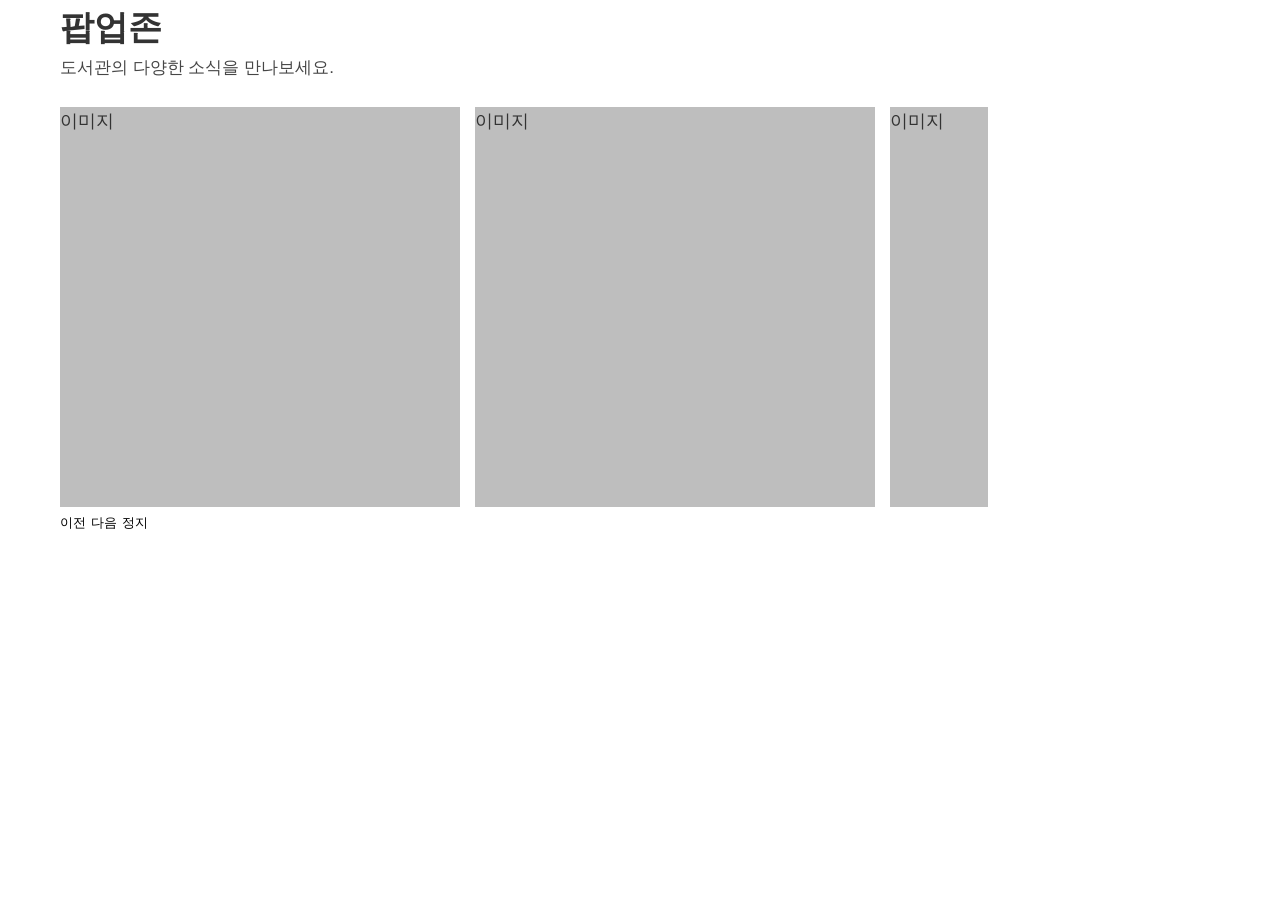
==== index.html @ 1db5019d "슬라이더 배너 적용중" ====
<!DOCTYPE html>
<html lang="ko">
<head>
    <meta charset="UTF-8">
    <meta name="viewport" content="width=device-width, initial-scale=1.0">
    <title>도서관아카이브 배너</title>
    <link rel="stylesheet" href="https://cdn.jsdelivr.net/gh/fonts-archive/Pretendard/Pretendard.css">
    <link rel="stylesheet" href="styles/common.css">
    <link rel="stylesheet" href="styles/index.css">
    <script src="scripts/sub/ai-pick.js" defer></script><!--스크립트 임시 배치-->
</head>
<body>
<div class="container inner">
        <section id="main">
            <div class="slide-banner news">
                <p class="m-tit">팝업존</p>
                <p class="sub-tit">도서관의 다양한 소식을 만나보세요.</p>

                <div class="banner-area">
                    <div class="img-area">
                        <div class="img-box">
                            이미지
                            <img src="" alt="">
                        </div>
                        <div class="img-box">
                            이미지
                            <img src="" alt="">
                        </div>
                        <div class="img-box">
                            이미지
                            <img src="" alt="">
                        </div>
                        <div class="img-box">
                            이미지
                            <img src="" alt="">
                        </div>
                        <div class="img-box">
                            이미지
                            <img src="" alt="">
                        </div>
                    </div>
                    <div clss="btn-area">
                        <button class="prev-btn">이전</button>
                        <button class="next-btn">다음</button>
                        <button class="stop-btn">정지</button>
                    </div>
                </div>





            </div>




        </section>
    </body>
</html>
---- styles/common.css ----
/* ================================
    [전체 반응형 가이드]
    1. 모바일 대응 최소값 (320px) = .wrapper의 min-width 제한
    2. 데스크탑 콘텐츠 폭 최대값 (1200px) = .inner의 max-width 제한  
================================ */

/* Reset style */ /* 기본값 초기화 - 여기서만 태그 선택자 허용 */
* { box-sizing: border-box; }
body, h1, h2, h3, h4, p, ul, ol, li, dl, dt, dd, button, a { margin: 0; padding: 0; }
h1, h2, h3, h4 { font-size: inherit; }
ul, ol { list-style: none; }
a { text-decoration: none; color: inherit; }
button { border: 0; background: transparent; cursor: pointer; }
img { vertical-align: top; max-width: 100%; }
input, button, select, textarea, fieldset {
    margin: 0;
    padding: 0;
    border: 0 none;
    background: none;
    font-family: inherit; /* 필수: 부모 폰트 상속 */
    appearance: none;  /* 필수: 기기별 기본 스타일 제거 */
}

input:focus, button:focus {
    outline: none;
}


/* reset */
table { 
    border-collapse: collapse;
    border-spacing: 0;
    border: 0 none;
    width: 100%;
}

th, td {
    border: 0 none;
    text-align: left;
    vertical-align: top;
    font-weight: normal;
}


/* 2. Base (기본 레이아웃 및 폰트) */
body { 
    font-size: 16px; color: #333; line-height: 1.6; 
    font-family: 'Pretendard', -apple-system, BlinkMacSystemFont, 'Apple SD Gothic Neo', 'Noto Sans KR', 'Malgun Gothic', 'Segoe UI', Roboto, 'Helvetica Neue', Arial, sans-serif; 
    word-break: keep-all;  /* 한글 단어 끊김 방지 */
    word-wrap: break-word;  /* 단어가 넘으면 줄바꿈 */
}
h1 { line-height: 1.2; }
h2, h3 { line-height: 1.4; }
a { color:#333; line-height: 1.4; font-size: 14px; font-weight: 500; }
a:hover { text-decoration: underline; }

input {
    width: 100%;
    padding: 10px 15px;
    border: 1px solid #ccc;
    border-radius: 4px;
    font-size: 16px;
    color: #333;
}


/* 3. 레이아웃 클래스 (공통 사용) */
.wrapper { width: 100%; min-width: 320px; }
.container {
    width: 100%;
    display: flex;
    gap: 30px;
    box-sizing: border-box;
}
.inner { width: 100%; max-width: 1200px; margin: 0 auto; padding: 0 20px; }


/* 4. 공통 UI 컴포넌트 */
.img-box { overflow: hidden; }
.img-box img { width: 100%; display: block; }


/* 5. 접근성 클래스 */
.blind { position: absolute; width: 1px; height: 1px; overflow: hidden; clip: rect(0, 0, 0, 0); }


/* ★★★★★ 팀별로 정해진 공통 클래스 규칙 나열 */
.tit-main { color: #111; font-size: 26px; font-weight: 500; line-height: 1.2; } /* 본문의 대제목 - size */
.tit-sec { color: #111; font-size: 20px; font-weight: 500; line-height: 1.4; } /* 본문의 중제목 - size */ 
.tit-sub { color: #111; font-size: 20px; font-weight: 500; line-height: 1.4; } /* 본문의 소제목 - size */


/* 메인 상단  */
#main .main-top {
    padding: 30px 0;
    border-bottom: 1px solid #e2e2e2;
}
#main .main-top .navi span {  /* 네비 */
    font-size: 14px;
    color: #464646;
    padding-left: 20px;
    position: relative;
}
.main-top .navi span:first-child::before {
    content: "";
}
.main-top .navi span::before {
    content: ">";
    position: absolute; left: 4px; top: -4px;
}

#main .contents {
    padding-top: 30px;
}


/* 사이드 */
#aside {
    width: 20%;
}
#aside h1 {
    font-size: 32px;
    font-weight: 500;
    text-align: center;
    color: #fff;
    background-color: #1b6eab;  /* 임시 배경색 */
    width: 100%;
    height: 120px;
    margin-bottom: 20px;
    box-sizing: border-box;
}

#aside dl {
    border: 1px solid #e2e2e2;
    border-bottom: 0 none;
    font-weight: 500;
}
#aside dl:last-child {
    border-bottom: 1px solid #e2e2e2;
}
#aside dl.active {
    border: 2px solid #03416E;
    box-shadow: 0 8px 8px rgba(0, 0, 0, 0.15);
}

#aside dl dt {
    width: 100%;
    padding: 20px;
}
#aside dl.active dt {
    background-color: #03416E;
    color: #fff;
    font-weight: 600;
    z-index: 1;
}
#aside dl dd {
    display: none;
    margin: 10px 20px;
}
#aside dl.active dd {
    display: block;
    color: #03416E;
    font-weight: 500;
}

/* 메인내용부분 */
#main {
    width: 80%;
}


/* 공통 border 스타일 */
.base-form, .dropdown, .icon-btn li {
    border: 1px solid #e2e2e2;
}

.base-form { 
    /* border: 1px solid #e2e2e2; */
}

.dropdown { /* 펼쳤다 접었다 */
    /* border: 1px solid #e2e2e2; */
}

.tab-btn li { 
    font-size: 20px;
    background-color: #fff;
    border: 1px solid #e2e2e2;
}
.tab-btn li.active {
    color: #fff;
    background-color: #0d4f80;
    border: 0 none;
}

.icon-btn { /* 주제별,인기도서 아이콘 */
    /* border: 1px solid #e2e2e2; */
    border-radius: 3px;
}

.icon-btn.active{
    border: 1px solid #222222;
}

.detail-box { /* 전 빗금이었던 박스 */
    border-top: 1px solid #222222;
    background-color: #f6f6f6;
}

.post-cont { /* 테이블 */
    border-top: 2px solid #555;
}
.post-cont td {
    border-bottom: 1px solid #e2e2e2;
}
.post-cont tr:first-child td {
    border-top: 1px solid #ababab;
}
.post-cont tr:last-child td {
    border-bottom: 1px solid #ababab;
}

.img-cont li { /* 이미지만 있는 페이지 (큐레이션) */
    border-bottom: 1px solid #e2e2e2;
}

.chart { /* 표 */
    border-top: 2px solid #555;
}
.chart th {
    background-color: #f7f7f7;
}
.chart td {
    border-bottom: 1px solid #e2e2e2;
}
.chart tr:last-child td {
    border-bottom: 1px solid #ababab;
}

.step-box { /* 절차 */

}

.paging a {
    display: inline-block;
    width: 24px;
    height: 24px;
    font-size: 14px;
}
.paging a.active {
    background-color: #333;
}
.paging-btn {
    background-color: #eee;
}

.wrapper { 
    width: 100%;
    min-width: 320px;
}


/* 도서관분류 */
.lb-cate {
    padding: 4px 20px;
    border-radius: 3px;
    color: #fff;
    font-weight: 500;
}
.sj { /* 수지 */
    background-color: #1b6eab;
}
.jj { /* 죽전 */
    background-color: #a88200;
}
.bj { /* 보정 */
    background-color: #8a9a5b;
}
.dc { /* 동천 */
    background-color: #14c0ba;
}
.sb { /* 성복 */
    background-color: #119814;
}
.gh { /* 기흥 */
    background-color: #595bd1;
}
.cd { /* 창덕 */
    background-color: #3784f0;
}
.gt { /* 공통 */
    background-color: #303030;
}



@media screen and (max-width: 767px){
    .blind-m { position: absolute; width: 1px; height: 1px; overflow: hidden; clip: rect(0, 0, 0, 0); }
}


@media screen and (max-width: 1024px) {  /* 모바일, 테블릿에서 사이드 안보이게 */
    #aside.blind-m { position: absolute; width: 1px; height: 1px; overflow: hidden; clip: rect(0, 0, 0, 0); }
    #main { width: 100%;}
}


@media screen and (min-width: 1024px){ /* 데스크탑 min-width가 다를 수 있음 */
    body { 
        font-size: 18px;
    }
}
---- styles/index.css ----
.m-tit { font-size: 28px; font-weight: 600; }
.sub-tit { 
    margin-bottom: 25px; 
    color: #464646;  
}
.banner-area { overflow: hidden; }
.img-area {
    display: flex;
    width: 100%;
    overflow: hidden;
}
.img-box {
    
    width: 280px;
    height: 280px;
    margin-right: 15px;
    background-color: #bebebe;
    flex-shrink: 0;
    overflow: hidden;
}








@media screen and (max-width: 767px){

    
    body {  line-height: 1.4;}


}




@media screen and (min-width: 768px){
.m-tit {
    font-size: 34px;
    font-weight: 600;
}    
.sub-tit {
    font-size: 17px;
}
.img-box {
    
    width: 350px;
    height: 350px;
    margin-right: 15px;
    background-color: #bebebe;
    flex-shrink: 0;
    overflow: hidden;
}

}




@media screen and (min-width: 1023px){

.m-tit {
    font-size: 34px;
    font-weight: 600;
}   
.img-box {
    
    width: 400px;
    height: 400px;
    margin-right: 15px;
    background-color: #bebebe;
    flex-shrink: 0;
    overflow: hidden;
}


}
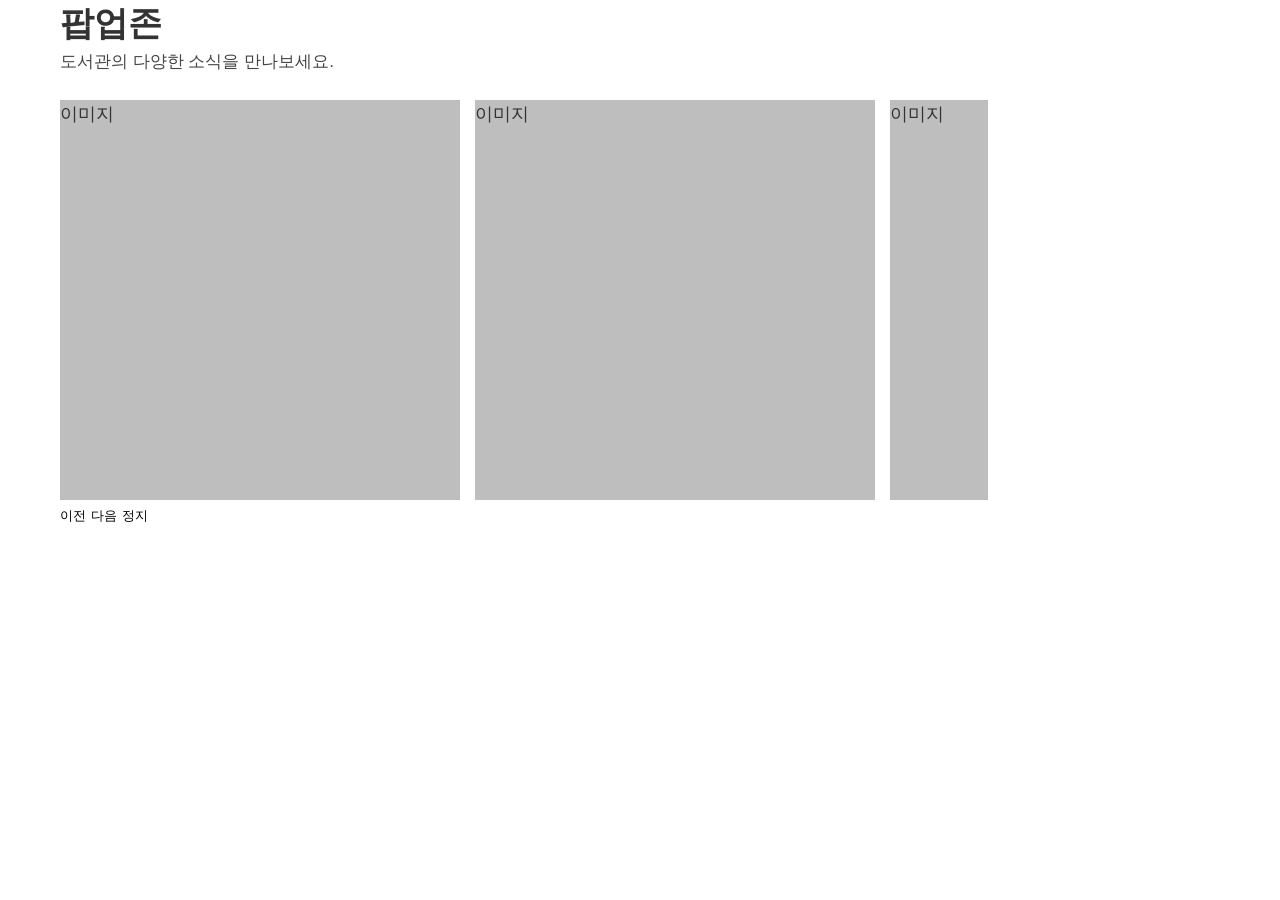
==== commit cc5859b8: "슬라이더 배너 적용중" ====
--- a/index.html
+++ b/index.html
@@ -13,7 +13,7 @@
 <div class="container inner">
         <section id="main">
             <div class="slide-banner news">
-                <p class="m-tit">팝업존</p>
+                <h2 class="m-tit">팝업존</h2>
                 <p class="sub-tit">도서관의 다양한 소식을 만나보세요.</p>
 
                 <div class="banner-area">
@@ -47,9 +47,6 @@
                 </div>
 
 
-
-
-
             </div>
 
 
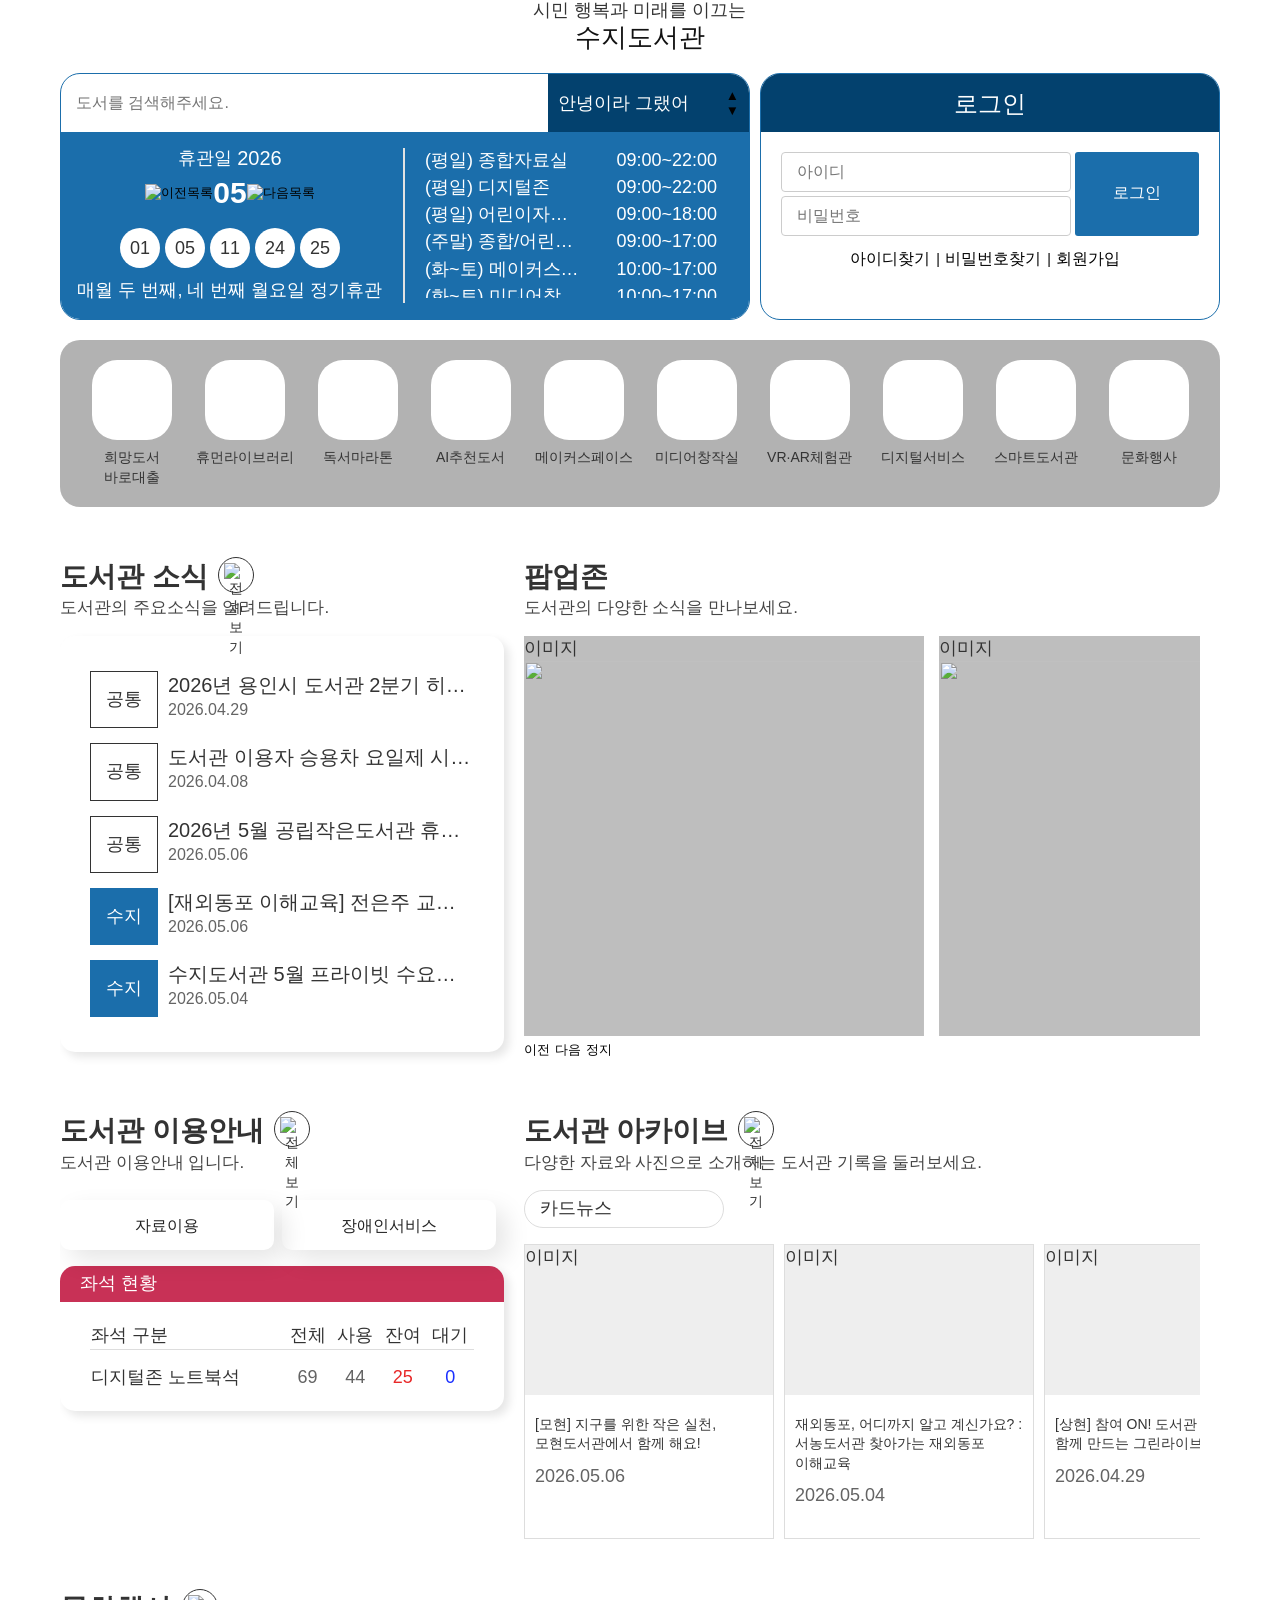
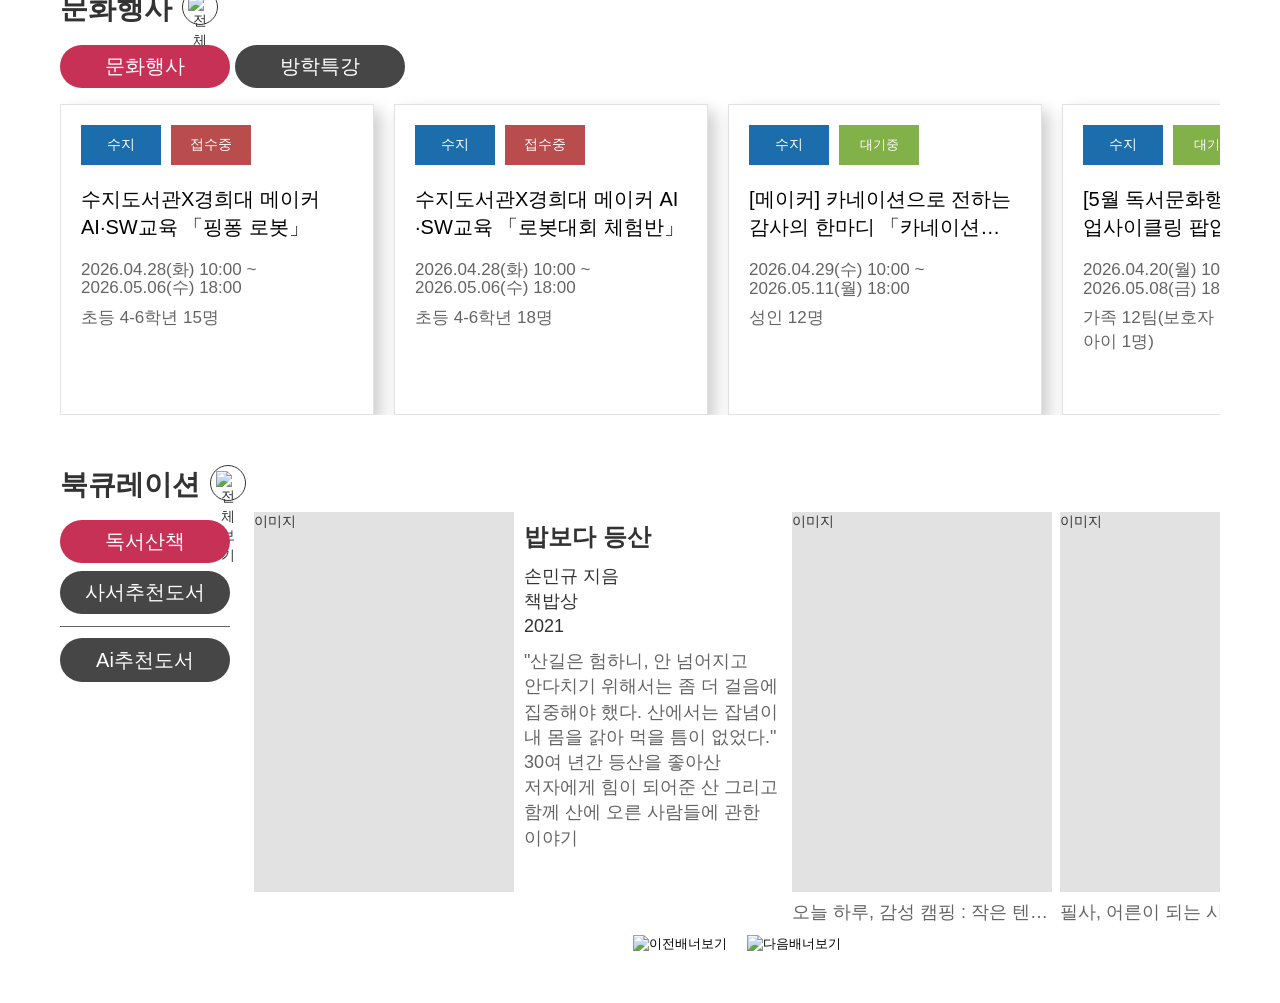
==== commit c2018f4b: "footer 완료" ====
--- a/index.html
+++ b/index.html
@@ -3,7 +3,7 @@
 <head>
     <meta charset="UTF-8">
     <meta name="viewport" content="width=device-width, initial-scale=1.0">
-    <title>도서관아카이브 배너</title>
+    <title>메인 | 수지도서관</title>
     <link rel="stylesheet" href="https://cdn.jsdelivr.net/gh/fonts-archive/Pretendard/Pretendard.css">
     <link rel="stylesheet" href="styles/common.css">
     <link rel="stylesheet" href="styles/index.css">
@@ -12,46 +12,610 @@
 <body>
 <div class="container inner">
         <section id="main">
-            <div class="slide-banner news">
-                <h2 class="m-tit">팝업존</h2>
-                <p class="sub-tit">도서관의 다양한 소식을 만나보세요.</p>
-
-                <div class="banner-area">
-                    <div class="img-area">
-                        <div class="img-box">
-                            이미지
-                            <img src="" alt="">
+            <div class="sec-area main-cont">  <!-- 메인 섹션 -->
+                <div class="introduce">
+                    <p>시민 행복과 미래를 이끄는</p>
+                    <h1 class="tit-main">수지도서관</h1>
+                </div>
+                <div class="top-box">
+                    <div class="first">
+                        <form>
+                            <legend class="blind">검색</legend>
+                            <label>
+                                <input type="text" placeholder="도서를 검색해주세요.">
+                            </label>
+                            <div class="trending blind-m">
+                                <ul class="slide">
+                                    <li>삼국지</li>
+                                    <li>모순</li>
+                                    <li class="show">안녕이라 그랬어</li>
+                                    <li>혼모노</li>
+                                    <li>한강</li>
+                                </ul>
+                                <div class="updown">
+                                    <button>▲</button>
+                                    <button>▼</button>
+                                </div>
+                            </div>
+                        </form>
+                        <div class="rest-area">
+                            <div class="rest-info">
+                                <p class="test">
+                                    <span>휴관일</span>
+                                    <span class="year">2026</span>
+                                </p>
+                                <p class="btns">
+                                    <button class="prev"><img src="../images/icon/prev-w.png" alt="이전목록"></button>
+                                    <span>05</span>
+                                    <button class="nest"><img src="../images/icon/next-w.png" alt="다음목록"></button>
+                                </p>
+                                <div class="rest-day">
+                                    <span>01</span>
+                                    <span>05</span>
+                                    <span>11</span>
+                                    <span>24</span>
+                                    <span>25</span>
+                                </div>
+                                <p>매월 두 번째, 네 번째 월요일 정기휴관</p>
+                            </div>
+                            <div class="open-time">
+                                <p>
+                                    <span class="left">(평일) 종합자료실</span>
+                                    <span class="rigth">09:00~22:00</span>
+                                </p>
+                                <p>
+                                    <span class="left">(평일) 디지털존</span>
+                                    <span class="rigth">09:00~22:00</span>
+                                </p>
+                                <p>
+                                    <span class="left">(평일) 어린이자료실</span>
+                                    <span class="rigth">09:00~18:00</span>
+                                </p>
+                                <p>
+                                    <span class="left">(주말) 종합/어린이/디지털존</span>
+                                    <span class="rigth">09:00~17:00</span>
+                                </p>
+                                <p>
+                                    <span class="left">(화~토) 메이커스페이스</span>
+                                    <span class="rigth">10:00~17:00</span>
+                                </p>
+                                <p>
+                                    <span class="left">(화~토) 미디어창작실</span>
+                                    <span class="rigth">10:00~17:00</span>
+                                </p>
+                                <p>
+                                    <span class="left">(화~토) VR·AR 체험관</span>
+                                    <span class="rigth">10:00~17:00</span>
+                                </p>
+                            </div>
                         </div>
-                        <div class="img-box">
-                            이미지
-                            <img src="" alt="">
+                    </div>  <!-- /.first End -->
+                    <div class="login">
+                        <form>
+                            <legend>로그인</legend>
+                            <div class="in-box">
+                                <div>
+                                    <label>
+                                        <input type="text" placeholder="아이디">
+                                    </label>
+                                    <label>
+                                        <input type="password" placeholder="비밀번호">
+                                    </label>
+                                </div>
+                                <button>로그인</button>
+                            </div>
+                            <p>
+                                <button>아이디찾기</button>
+                                <button>비밀번호찾기</button>
+                                <button>회원가입</button>
+                            </p>
+                        </form>
+                    </div>  <!-- /.login End -->
+                </div>
+                <div class="quick-btns">
+                    <h2 class="blind">자주찾는 페이지</h2>
+                    <a href="#">
+                        <button></button>
+                        <span>희망도서 바로대출</span>
+                    </a>
+                    <a href="#">
+                        <button></button>
+                        <span>휴먼라이브러리</span>
+                    </a>
+                    <a href="#">
+                        <button></button>
+                        <span>독서마라톤</span>
+                    </a>
+                    <a href="#">
+                        <button></button>
+                        <span>AI추천도서</span>
+                    </a>
+                    <a href="#">
+                        <button></button>
+                        <span>메이커스페이스</span>
+                    </a>
+                    <a href="#">
+                        <button></button>
+                        <span>미디어창작실</span>
+                    </a>
+                    <a href="#">
+                        <button></button>
+                        <span>VR·AR체험관</span>
+                    </a>
+                    <a href="#">
+                        <button></button>
+                        <span>디지털서비스</span>
+                    </a>
+                    <a href="#">
+                        <button></button>
+                        <span>스마트도서관</span>
+                    </a>
+                    <a href="#">
+                        <button></button>
+                        <span>문화행사</span>
+                    </a>
+                </div>  <!-- /.quick-btns End -->
+            </div>  <!-- /.main-cont End -->
+            <!--pc너비 일때 한묶음-->
+            <div class="banner-wrap">
+                <!--도서관 소식-->
+                <div class="sec-area notice">
+                    <div class="tit-box">
+                        <h2 class="sec-tit">도서관 소식</h2>
+                        <a href="#" class="more"><img src="../images/icon/plus.png" alt="전체보기"></a>
+                    </div>
+                    <p class="main-txt">도서관의 주요소식을 알려드립니다.</p>
+                
+                    <ul class="feature-area">
+                        <li>
+                            <span>공통</span>
+                            <dl>
+                                <dt>2026년 용인시 도서관 2분기 히든북스 및 SNS 이벤트 운영 안내</dt>
+                                <dd>2026.04.29</dd>
+                            </dl>
+                        </li>
+                        <li>
+                            <span>공통</span>
+                            <dl>
+                                <dt>도서관 이용자 승용차 요일제 시행 안내</dt>
+                                <dd>2026.04.08</dd>
+                            </dl>
+                        </li>
+                        <li>
+                            <span>공통</span>
+                            <dl>
+                                <dt>2026년 5월 공립작은도서관 휴관일 안내</dt>
+                                <dd>2026.05.06</dd>
+                            </dl>
+                        </li>
+                        <li>
+                            <span class="sj">수지</span>
+                            <dl>
+                                <dt>[재외동포 이해교육] 전은주 교수가 들려주는 '시로 만나는 재외동포 이야기'</dt>
+                                <dd>2026.05.06</dd>
+                            </dl>
+                        </li>
+                        <li>
+                            <span class="sj">수지</span>
+                            <dl>
+                                <dt>수지도서관 5월 프라이빗 수요극장</dt>
+                                <dd>2026.05.04</dd>
+                            </dl>
+                        </li>
+                    </ul>
+                </div><!--/도서관 소식-->
+                <!--팝업존-->
+                <div class="sec-area popup-zone">
+                    <div class="tit-box">
+                        <h2 class="sec-tit">팝업존</h2>
+                    </div>
+                    <p class="main-txt">도서관의 다양한 소식을 만나보세요.</p>
+                        <div class="list-wrap">
+                            <div class="img-area">
+                                <div class="img-box">
+                                    이미지
+                                    <img src="" alt="">
+                                </div>
+                                <div class="img-box">
+                                    이미지
+                                    <img src="" alt="">
+                                </div>
+                                <div class="img-box">
+                                    이미지
+                                    <img src="" alt="">
+                                </div>
+                                <div class="img-box">
+                                    이미지
+                                    <img src="" alt="">
+                                </div>
+                                <div class="img-box">
+                                    이미지
+                                    <img src="" alt="">
+                                </div>
+                            </div>
                         </div>
-                        <div class="img-box">
-                            이미지
-                            <img src="" alt="">
+                        <p clss="slide-btns">
+                                <button class="prev-btn">이전</button>
+                                <button class="next-btn">다음</button>
+                                <button class="stop-btn">정지</button>
+                        </p>
+                </div><!--/팝업존-->
+            </div>
+            <!--pc너비 일때 한묶음-->
+            <div class="banner-wrap">
+                <!--도서관 이용안내-->
+                <div class="sec-area guide">
+                    <div class="tit-box">
+                        <h2 class="sec-tit">도서관 이용안내</h2>
+                        <a href="#" class="more"><img src="../images/icon/plus.png" alt="전체보기"></a>
+                    </div>
+                    <p class="main-txt">도서관 이용안내 입니다.</p>
+                    <div class="btn-box">
+                        <p><a href="">자료이용</a></p>
+                        <p><a href="">장애인서비스</a></p>
+                    </div>
+                    <div class="feature-area">
+                        <p class="box-tit">좌석 현황</p>
+                        <div class="desc">
+                            <table class="seat-table">
+                                <thead>
+                                    <tr>
+                                        <th scope="col" class="ta-l">좌석 구분</th>
+                                        <th scope="col" class="ta-l01">전체</th>
+                                        <th scope="col" class="ta-l02">사용</th>
+                                        <th scope="col" class="ta-l03">잔여</th>
+                                        <th scope="col" class="ta-l04">대기</th>
+                                    </tr>
+                                </thead>
+                                <tbody>
+                                    <tr>
+                                        <th scope="col" class="ta-l20">디지털존 노트북석</th>
+                                        <td class="ta-l21">69</td>
+                                        <td class="ta-l22">44</td>
+                                        <td class="ta-l23">25</td>
+                                        <td class="ta-l24">0</td>
+                                    </tr>
+                                </tbody>
+                            </table>
                         </div>
-                        <div class="img-box">
-                            이미지
-                            <img src="" alt="">
+                    </div>
+                </div><!--/도서관 이용안내-->
+                <!--도서관 아카이브-->
+                <div class="sec-area archive-banner">
+                    <div class="tit-wrap">
+                        <div class="tit-box">
+                            <h2 class="sec-tit">도서관 아카이브</h2>
+                            <a href="#" class="more"><img src="../images/icon/plus.png" alt="전체보기"></a>
                         </div>
-                        <div class="img-box">
-                            이미지
-                            <img src="" alt="">
+                        <p class="main-txt">다양한 자료와 사진으로 소개하는 도서관 기록을 둘러보세요.</p>
+                            <ul class="sel-box">
+                                <li>보도자료</li>
+                                <li class="on">카드뉴스</li>
+                                <li>북큐레이션</li>
+                                <li>사진자료</li>
+                                <li>영상자료</li>
+                                <li>행사포스터</li>
+                                <li>발간자료</li>
+                            </ul>
+                    </div><!--banner-wrap-->
+                    <div class="list-wrap">
+                        <ul class="banner-list">
+                            <li class="card-ui">
+                                <div>이미지</div>
+                                <dl>
+                                    <dt>[모현] 지구를 위한 작은 실천, 모현도서관에서 함께 해요!</dt>
+                                    <dd>2026.05.06</dd>
+                                </dl>
+                            </li>
+                            <li class="card-ui">
+                                <div>이미지</div>
+                                <dl>
+                                    <dt>재외동포, 어디까지 알고 계신가요? : 서농도서관 찾아가는 재외동포 이해교육</dt>
+                                    <dd>2026.05.04</dd>
+                                </dl>
+                            </li>
+                            <li class="card-ui">
+                                <div>이미지</div>
+                                <dl>
+                                    <dt>[상현] 참여 ON! 도서관 UP! 시민이 함께 만드는 그린라이브러리</dt>
+                                    <dd>2026.04.29</dd>
+                                </dl>
+                            </li>
+                            <li class="card-ui">
+                                <div>이미지</div>
+                                <dl>
+                                    <dt>작가와 함께 맛보는 쫄깃쫄깃 호랭떡집 이야기</dt>
+                                    <dd>2026.04.28</dd>
+                                </dl>
+                            </li>
+                        </ul>
+                    </div>
+                </div><!--/도서관 아카이브-->
+            </div>
+                <!--문화 행사-->
+                <div class="sec-area culture-banner">
+                    <div class="tit-box">
+                        <h2 class="sec-tit">문화행사</h2>
+                        <a href="#" class="more"><img src="../images/icon/plus.png" alt="전체보기"></a>
+                    </div>
+                    <div class="tab-btn">
+                        <button class="active">문화행사</button>
+                        <button>방학특강</button>  
+                    </div>    
+                    <div class="list-wrap">
+                        <div class="banner-list"><!--ul-->
+                            <div class="event-box">
+                                <span class="sj">수지</span>
+                                <span class="ing">접수중</span>
+                                <p class="event-title">수지도서관X경희대 메이커 AI·SW교육 「핑퐁 로봇」
+                                    <a href="#"></a>
+                                </p>
+                                <div class="item-info">
+                                    <p class="event-period">2026.04.28(화) 10:00 ~ 2026.05.06(수) 18:00</p>
+                                    <p class="target">초등 4-6학년 15명</p>
+                                    <p class="survey-participant"><span>신청 : 10/15</span><span class="stand-by">대기 : 0/10</span></p>
+                                </div><!--item-info-->
+                            </div>
+                            <div class="event-box">
+                                <span class="sj">수지</span>
+                                <span class="ing">접수중</span>
+                                <p class="event-title">수지도서관X경희대 메이커 AI ·SW교육 「로봇대회 체험반」
+                                    <a href="#"></a>
+                                </p>
+                                <div class="item-info">
+                                    <p class="event-period">2026.04.28(화) 10:00 ~ 2026.05.06(수) 18:00</p>
+                                    <p class="target">초등 4-6학년 18명</p>
+                                    <p class="survey-participant"><span>신청 : 13/18</span><span class="stand-by">대기 : 0/10</span></p>
+                                </div><!--item-info-->
+                            </div>
+                            <div class="event-box">
+                                <span class="sj">수지</span>
+                                <span class="pending">대기중</span>
+                                <p class="event-title">[메이커] 카네이션으로 전하는 감사의 한마디 「카네이션 감사카드(5월)」
+                                    <a href="#"></a>
+                                </p>
+                                <div class="item-info">
+                                    <p class="event-period">2026.04.29(수) 10:00 ~ 2026.05.11(월) 18:00</p>
+                                    <p class="target">성인 12명</p>
+                                    <p class="survey-participant"><span>신청 : 12/12</span><span class="stand-by">대기 : 0/5</span></p>
+                                </div>
+                            </div>
+                            <div class="event-box">
+                                <span class="sj">수지</span>
+                                <span class="pending">대기중</span>
+                                <p class="event-title">[5월 독서문화행사] (가족)업사이클링 팝업북 만들기(2차: 5.21.목)
+                                    <a href="#"></a>
+                                </p>
+                                <div class="item-info">
+                                    <p class="event-period">2026.04.20(월) 10:00 ~ 2026.05.08(금) 18:00</p>
+                                    <p class="target">가족 12팀(보호자 1명, 7세~초2 아이 1명)</p>
+                                    <p class="survey-participant"><span>신청 : 12/12</span><span class="stand-by">대기 : 0/5</span></p>
+                                </div>
+                            </div>
+                            <div class="event-box">
+                                <span class="event-sj">수지</span>
+                                <span class="event-ing before">신청전</span>
+                                <p class="event-title">[메이커] 3D펜 리틀메이커스(2부) - 5월 30일(토) ※해당 일에는 내부교육으로 1부는 진행하지 않습니다.
+                                    <a href="#"></a>
+                                </p>
+                                <div class="item-info">
+                                    <p class="event-period">2026.05.26(화) 10:00 ~ 2026.05.29(금) 17:00</p>
+                                    <p class="target">초등학생 10명(미취학아동은 부모님동반시 가능)</p>
+                                    <p class="survey-participant"><span>신청 : 0/10</span><span class="stand-by">대기 : 0/0</span></p>
+                                </div>
+                            </div>
+                            <div class="event-box">
+                                <span class="event-sj">수지</span>
+                                <span class="event-ing before">신청전</span>
+                                <p class="event-title">[메이커] 3D펜 리틀메이커스(1부) - 5월 16일(토)
+                                    <a href="#"></a>
+                                </p>
+                                <div class="item-info">
+                                    <p class="event-period">2026.05.12(화) 10:00 ~ 2026.05.15(금) 17:00</p>
+                                    <p class="target">초등학생 10명(미취학아동은 부모님동반시 가능)</p>
+                                    <p class="survey-participant"><span>신청 : 0/10</span><span class="stand-by">대기 : 0/0</span></p>
+                                </div>  
+                            </div>
+                            <div class="event-box">
+                                <span class="event-sj">수지</span>
+                                <span class="event-ing before">신청전</span> 
+                                <p class="event-title">[메이커] 3D펜 리틀메이커스(2부) - 5월 16일(토)
+                                    <a href="#"></a>
+                                </p>
+                                <div class="item-info">
+                                    <p class="event-period">2026.05.12(화) 10:00 ~ 2026.05.15(금) 17:00</p>
+                                    <p class="target">초등학생 10명(미취학아동은 부모님동반시 가능)</p>
+                                    <p class="survey-participant"><span>신청 : 0/10</span><span class="stand-by">대기 : 0/0</span></p>
+                                </div>
+                            </div>
+                            <div class="event-box">
+                                <span class="event-sj">수지</span>
+                                <span class="event-ing before">신청전</span>
+                                <p class="event-title">[수지 온에어(On-Air)] 5월 14일(목) 키즈 승무원 - 4회차(16:00~16:30)
+                                    <a href="#"></a>
+                                </p>
+                                <div class="item-info">
+                                    <p class="event-period">2026.05.07(목) 10:00 ~ 2026.05.11(월) 18:00</p>
+                                    <p class="target">(대본 읽기가 가능한) 만 6세 ~ 13세 어린이</p>
+                                    <p class="survey-participant"><span>신청 : 0/1</span><span class="stand-by">대기 : 0/1</span></p>
+                                </div>
+                            </div>
+                            <div class="event-box">
+                                <span class="event-sj">수지</span>
+                                <span class="event-ing before">신청전</span>
+                                <p class="event-title">[수지 온에어(On-Air)] 5월 14일(목) 키즈 승무원 - 1회차(14:00~14:30)
+                                    <a href="#"></a>
+                                </p>
+                                <div class="item-info">
+                                    <p class="event-period">2026.05.07(목) 10:00 ~ 2026.05.11(월) 18:00</p>
+                                    <p class="target">(대본 읽기가 가능한) 만 6세 ~ 13세 어린이</p>
+                                    <p class="survey-participant"><span>신청 : 0/1</span><span class="stand-by">대기 : 0/1</span></p>
+                                </div>
+                            </div>
+                            <div class="event-box">
+                                <span class="event-sj">수지</span>
+                                <span class="event-ing before">신청전</span>
+                                <p class="event-title">[수지 온에어(On-Air)] 5월 14일(목) 키즈 승무원 - 3회차(15:20~15:50)
+                                    <a href="#"></a>
+                                </p>
+                                <div class="item-info">
+                                    <p class="event-period">2026.05.07(목) 10:00 ~ 2026.05.11(월) 18:00</p>
+                                    <p class="target">(대본 읽기가 가능한) 만 6세 ~ 13세 어린이</p>
+                                    <p class="survey-participant"><span>신청 : 0/1</span><span class="stand-by">대기 : 0/1</span></p>
+                                </div>
+                            </div>
+                            <div class="event-box">
+                                <span class="event-sj">수지</span>
+                                <span class="event-ing before">신청전</span>
+                                <p class="event-title">[수지 온에어(On-Air)] 5월 14일(목) 키즈 승무원 - 2회차(14:40~15:10)
+                                    <a href="#"></a>
+                                </p>
+                                <div class="item-info">
+                                    <p class="event-period">2026.05.07(목) 10:00 ~ 2026.05.11(월) 18:00</p>
+                                    <p class="target">(대본 읽기가 가능한) 만 6세 ~ 13세 어린이</p>
+                                    <p class="survey-participant"><span>신청 : 0/1</span><span class="stand-by">대기 : 0/1</span></p>
+                                </div>
+                            </div>
+                            <div class="event-box">
+                                <span class="event-sj">수지</span>
+                                <span class="closed">마감</span>
+                                <p class="event-title">[메이커] 우리가족 놀이공원 「레고로 만드는 움직이는 놀이기구」(1부)
+                                    <a href="#"></a>
+                                </p>
+                                <div class="item-info">
+                                    <p class="event-period">2026.04.29(수) 10:00 ~ 2026.05.06(수) 18:00</p>
+                                    <p class="target">초등 4-6학년 학생 및 학부모(2인1조) 10팀</p>
+                                    <p class="survey-participant"><span>신청 : 10/10</span><span class="stand-by">대기 : 10/10</span></p>
+                                </div>
+                            </div>
+                        </div><!--/event-->
+                    </div><!-- slide-banner-wrap -->
+                </div><!--/문화 행사-->
+                <!-- 북큐레이션 -->
+                <div class="sec-area curation">  
+                    <div class="tit-box">
+                        <h2 class="sec-tit">북큐레이션</h2>
+                        <a href="#" class="more"><img src="../images/icon/plus.png" alt="전체보기"></a>
+                    </div>
+                    <div class="curation-box">
+                        <div class="tab-btn">
+                            <button class="active">독서산책</button>
+                            <button>사서추천도서</button>
+                            <button><a href="#">Ai추천도서</a></button>
                         </div>
-                    </div>
-                    <div clss="btn-area">
-                        <button class="prev-btn">이전</button>
-                        <button class="next-btn">다음</button>
-                        <button class="stop-btn">정지</button>
-                    </div>
-                </div>
-
-
-            </div>
-
-
-
-
-        </section>
-    </body>
-</html> +                        <div class="slide-banner-wrap">
+                            <ul class="slide-banner show">
+                                <li class="show">
+                                    <a href="#"><div class="img-mask">이미지</div></a>
+                                    <dl>
+                                        <dt>밥보다 등산</dt>
+                                        <dd>손민규 지음</dd>
+                                        <dd>책밥상</dd>
+                                        <dd>2021</dd>
+                                        <dd>"산길은 험하니, 안 넘어지고 안다치기 위해서는 좀 더 걸음에 집중해야 했다. 산에서는 잡념이 내 몸을 갉아 먹을 틈이 없었다." 30여 년간 등산을 좋아산 저자에게 힘이 되어준 산 그리고 함께 산에 오른 사람들에 관한 이야기</dd>
+                                    </dl>
+                                </li>
+                                <li>
+                                    <a href="#"><div class="img-mask">이미지</div></a>
+                                    <dl>
+                                        <dt>오늘 하루, 감성 캠핑 : 작은 텐트 하나로 시작된 감성 라이프</dt>
+                                        <dd>안흥준 지음</dd>
+                                        <dd>루리책방</dd>
+                                        <dd>2022</dd>
+                                        <dd>"날씨나 자신의 기분에 따라서 캠핑의 전체적인 톤을 정하고 그에 맞는 장비를 준비해서 캠핑 장소에 도착해 자신의 입맛에 맞게 캠핑장을 꾸밉니다." 캠핑을 처음 시작하려고 하는데 무엇부터 사야할지 막막한 사람, 감성 ...</dd>
+                                    </dl>
+                                </li>
+                                <li>
+                                    <a href="#"><div class="img-mask">이미지</div></a>
+                                    <dl>
+                                        <dt>필사, 어른이 되는 시간 : 소란한 세상에서 평온함을 찾는 가장 고귀한 방법</dt>
+                                        <dd>나태주 지음 / 보담 삽화</dd>
+                                        <dd>북로그컴퍼니</dd>
+                                        <dd>2025</dd>
+                                        <dd>"필사는 언제 해도 좋지만, 눈뜨자마자 한다면 하루의 시작부터 기분이 맑아질 것입니다." 한평생 시를 쓰며 닦고 또 닦아낸 시인의 깨끗한 마음이 담긴 시들을 필사하며 사유할 수 있는 시집이다.</dd>
+                                    </dl>
+                                </li>
+                                <li>
+                                    <a href="#"><div class="img-mask">이미지</div></a>
+                                    <dl>
+                                        <dt>(마법 같은 영상 제작을 위한) 스마트폰 촬영 및 편집 with 캡컷</dt>
+                                        <dd>롱제이 지음</dd>
+                                        <dd>시프트</dd>
+                                        <dd>2025</dd>
+                                        <dd>"인생을 바꾸는 가장 빠른 지름길은 단언컨데 영상입니다!" 스마트폰 카메라를 사용해 소중한 추억 재미있는 일상을 영상으로 남겨볼 수 있는 마법같은 영상 편집 비범을 알려준다.</dd>
+                                    </dl>
+                                </li>
+                                <li>
+                                    <a href="#"><div class="img-mask">이미지</div></a>
+                                    <dl>
+                                        <dt>공부보다 악기 : 할 일보다 좋아하는 일에 더 진심인 이들을 위한 어느 의대생의 음악 이야기</dt>
+                                        <dd>김지현 지음</dd>
+                                        <dd>노천서재</dd>
+                                        <dd>2025</dd>
+                                        <dd>"좀 늦으면 어떻단 말인가. 이제라도 이렇게 배우고 연습하니 되는데." 낙담을 동반한 연습을 거치면서 비로소 조금 더 아름다운 소리를 내면서 어느 순간 취미활동을 악기 연주를 오래 지속하고 있는 작가의 에세이다.</dd>
+                                    </dl>
+                                </li>
+                            </ul>
+                            <ul class="slide-banner ">
+                                <li class="show">
+                                    <a href="#"><div class="img-mask">이미지</div></a>
+                                    <dl>
+                                        <dt>(1월 북큐레이션 북시그널 선정도서)가장 젊은 날의 철학</dt>
+                                        <dd>이충녕 지음</dd>
+                                        <dd>북스톤</dd>
+                                        <dd>2024</dd>
+                                        <dd>개인의 고유성을 존중하고 자기 삶을 선택할 용기를 주는 책입니다.</dd>
+                                    </dl>
+                                </li>
+                                <li>
+                                    <a href="#"><div class="img-mask">이미지</div></a>
+                                    <dl>
+                                        <dt>(1월 북큐레이션 북시그널 선정도서)사지 않는 생활</dt>
+                                        <dd>후데코 지음 / 노경아 옮김</dd>
+                                        <dd>스노우폭스북스</dd>
+                                        <dd>2022</dd>
+                                        <dd>진짜 필요한 것만 남기는 삶의 철학! 단순하고 여유로운 삶을 실천하는 방법!</dd>
+                                    </dl>
+                                </li>
+                                <li>
+                                    <a href="#"><div class="img-mask">이미지</div></a>
+                                    <dl>
+                                        <dt>(1월 북큐레이션 북시그널 선정도서)점과 선과 새</dt>
+                                        <dd>조오 지음</dd>
+                                        <dd>창비</dd>
+                                        <dd>2024</dd>
+                                        <dd>주변 생명과 공전하는 법! 생명 존중과 공감의 ㄱ치, 도시 인공 구조물에 부딪혀 죽는 안타까운 새들의 현실을 다룹니다.</dd>
+                                    </dl>
+                                </li>
+                                <li>
+                                    <a href="#"><div class="img-mask">이미지</div></a>
+                                    <dl>
+                                        <dt>(1월 북큐레이션 북시그널 선정도서)거인의 통찰/dt>
+                                        <dd>샘 해리스 지음 / 이은정 옮김</dd>
+                                        <dd>Being(비잉)</dd>
+                                        <dd>2022</dd>
+                                        <dd>인간의 본질, 대화가 문명과 도덕적 진보를 이끌어온 원동력임을 보여줍니다.</dd>
+                                    </dl>
+                                </li>
+                                <li>
+                                    <a href="#"><div class="img-mask">이미지</div></a>
+                                    <dl>
+                                        <dt>조그맣게 살거야</dt>
+                                        <dd>진민영 지음</dd>
+                                        <dd>책읽는고양이</dd>
+                                        <dd>2018</dd>
+                                        <dd>미니멀 라이프 경험담을 통해 현실적인 조언을 해줍니다.</dd>
+                                    </dl>
+                                </li>
+                            </ul>
+                            <p class="slide-btns">
+                                <button class="prev"><img src="../images/icon/prev.png" alt="이전배너보기"></button>
+                                <button class="next"><img src="../images/icon/next.png" alt="다음배너보기"></button>
+                            </p>
+                        </div>
+                    </div>
+                </div>  <!-- /큐레이션 End -->
+        </section><!-- // #main End -->
+    </div><!-- // .container End -->
+</body>
+</html>
--- a/styles/index.css
+++ b/styles/index.css
@@ -1,3 +1,249 @@
+/*본문 전체 적용*/
+#main {
+    width: 100%;
+}
+*::-webkit-scrollbar { /*스크롤바 숨기기*/
+  display: none;
+}
+#main .sec-area {
+    margin-bottom: 50px;
+}
+#main img { height: 100%;} /*아이콘*/
+
+.tit-box {
+    display: flex;
+}
+.more { /* + 표시*/ 
+    width: 36px;
+    height: 36px;
+    padding: 5px;
+    border-radius: 50%;
+    margin-left: 10px;
+    text-align: center;
+    border: 1px solid #333;
+}
+.more img {
+    width: 100%;
+}
+
+#main .sec-tit { /*h2*/
+    font-size: 28px;
+    font-weight: 600;
+}
+#main .main-txt { /*부제목*/
+    font-size: 17px;
+    color: #464646;
+    margin-bottom: 16px;
+}
+#main .tab-btn {
+    gap: 8px;
+    margin-top: 16px;
+}
+
+#main .tab-btn button,
+#main .tab-btn button a {
+    font-size: 16px;
+    font-weight: 500;
+    padding: 8px 10px;
+    background-color: #464646;
+    border-radius: 50px;
+    color: #fff;
+    flex-shrink: 0;
+}
+#main .tab-btn button.active {
+    background-color: #c83156;
+}
+
+/*공통 - 슬라이드 배너 스타일 */
+.list-wrap {
+    overflow: hidden;
+    overflow-x: auto;
+}
+
+.banner-list {
+    display: flex;
+    padding-top: 16px;
+}
+/*공통 - 플로팅스타일*/
+.feature-area {
+    width: 100%;
+    padding: 25px 20px;
+    background-color: #fff;
+    border-radius: 15px;
+    flex-direction: column;
+    overflow: hidden; 
+    box-shadow: 5px 5px 10px rgba(0, 0, 0, .1);
+}
+
+/*메인 상단*/
+
+#main .main-cont .introduce {
+    text-align: center;
+}
+.main-cont .introduce p {
+    line-height: 1.2;
+}
+.main-cont .introduce p:first-child {
+    font-size: 18px;
+}
+
+#main .main-cont .first, #main .main-cont .login {
+    border: 1px solid #1B6EAB;
+    border-radius: 20px;
+    overflow: hidden;
+    margin-top: 20px;
+}
+
+.main-cont .first input {
+    height: 100%;
+    border: 0 none;
+}
+.main-cont .first .rest-area {
+    padding: 16px;
+    color: #fff;
+    background-color: #1B6EAB;
+}
+.rest-area .rest-info {
+    border-bottom: 2px solid #e2e2e2;
+    padding-bottom: 16px;
+    text-align: center;
+}
+.rest-area .rest-info .test {
+    line-height: 20px;
+}
+.rest-area .rest-info .year {
+    font-size: 20px;
+    vertical-align: bottom;
+}
+.rest-area .rest-info .btns span {
+    font-size: 30px;
+    font-weight: 600;
+}
+
+.rest-area .rest-info .rest-day {
+    margin: 10px 0;
+}
+.rest-area .rest-info .rest-day span {
+    display: inline-block;
+    width: 40px;
+    height: 40px;
+    border-radius: 50px;
+    color: #333;
+    background-color: #fff;
+    line-height: 40px;
+    font-weight: 500;
+}
+.rest-area .btns {
+    display: flex;
+    justify-content: center;
+    align-items: center;
+    height: 50px;
+}
+
+.rest-area .open-time {
+    margin-top: 16px;
+    padding-right: 16px;
+    height: 150px;
+    overflow-y: auto;
+}
+.rest-area .open-time p {
+    display: flex;
+    margin-bottom: 2px;
+}
+.open-time p span {
+    display: inline-block;
+}
+.open-time p .left {
+    width: 55%;
+    white-space: nowrap;
+    overflow: hidden;
+    text-overflow: ellipsis;
+}
+.open-time p .rigth {
+    width: 45%;
+    text-align: right;
+}
+
+
+/* 상단- 로그인  */
+.main-cont .login {
+    text-align: center;
+}
+.main-cont .login legend {
+    font-size: 24px;
+    font-weight: 500;
+    padding: 4px 0;
+    color: #fff;
+    background-color: #03416E;
+    border: 1px solid #03416E;
+    z-index: 1;
+}
+.main-cont .login .in-box {
+    padding: 20px 20px 10px 20px;
+    display: flex;
+}
+.main-cont .login .in-box label:last-child input{
+    margin-top: 4px;
+}
+
+.main-cont .login .in-box button {
+    font-size: 16px;
+    font-weight: 500;
+    padding: 20px;
+    margin-left: 4px;
+    color: #fff;
+    background-color: #1B6EAB;
+    border-radius: 3px;
+}
+
+.main-cont .login p {
+    margin-bottom: 10px;
+}
+.main-cont .login p button {
+    font-size: 16px;
+    padding-right: 10px;
+    position: relative;
+}
+.main-cont .login p button::after {
+    content: "|";
+    font-size: 14px;
+    position: absolute; right: 0; top: 2px;
+}
+.main-cont .login p button:last-child::after {
+    content: "";
+}
+
+
+/* 메인상단 - 자주찾는 메뉴 */
+.main-cont .quick-btns {
+    display: grid;
+    grid-template-columns: repeat(3, 1fr);
+    gap: 10px;
+    width: 100%;
+    padding: 20px;
+    margin-top: 20px;
+    background-color: rgba(0, 0, 0, 0.3);
+    border-radius: 20px;
+}
+.quick-btns a {
+    display: flex;
+    flex-direction: column;  /* 세로로 정렬 */
+    text-align: center;
+}
+.quick-btns a button {
+    margin: 0 auto;
+    width: 80px;
+    height: 80px;
+    border-radius: 25px;
+    background-color: #fff;
+    margin-bottom: 8px;
+}
+.quick-btns a span {
+    font-size: 1em
+}
+
+
+/*팝업존*/
 .m-tit { font-size: 28px; font-weight: 600; }
 .sub-tit { 
     margin-bottom: 25px; 
@@ -9,8 +255,7 @@
     width: 100%;
     overflow: hidden;
 }
-.img-box {
-    
+.popup-zone .img-box {
     width: 280px;
     height: 280px;
     margin-right: 15px;
@@ -19,62 +264,439 @@
     overflow: hidden;
 }
 
-
-
-
-
-
-
-
-@media screen and (max-width: 767px){
-
+/*도서관 소식 - 공지사항*/
+
+.feature-area li {
+    display: flex;
+    margin-bottom: 15px;
+    justify-content:start;
+}
+.feature-area li:last-child {
+    margin: 0;
+}
+.feature-area li span {
+    height: 100%;
+    padding: 10px;
+    text-align: center;
+    margin-right: 10px;
+    background-color: #FFF;
+    border: 1px solid #333;
+    font-size: 1em;
+}
+.feature-area li .sj {
+    color: #FFF;
+    background-color: #1b6eab;
+    border: 1px solid #1b6eab;
+}
+.feature-area li dl {
+    min-width: 0;
     
-    body {  line-height: 1.4;}
-
-
-}
-
-
-
-
-@media screen and (min-width: 768px){
-.m-tit {
-    font-size: 34px;
-    font-weight: 600;
-}    
-.sub-tit {
-    font-size: 17px;
-}
-.img-box {
+}
+.feature-area dt {
+    white-space: nowrap; /* 줄바꿈 넘어가지 않게 /한 줄로 */
+    overflow: hidden;  /* 넘친 부분 화면에 표시 x */
+    text-overflow: ellipsis; /* 넘친 부분 ...으로 표현 */
+}
+.feature-area li dd {
+    font-size: 14px;
+    color: #646464;
+}
+/*이용 안내*/
+.guide .feature-area {
+    padding: 0;
+}
+
+.guide .btn-box {
+    display: flex;
+    margin-bottom: 16px;
+    gap:8px
+}
+
+.guide .btn-box p { width: calc(50% - 8px);}
+
+.btn-box a {
+    display: inline-block;
+    width: 100%;
+    font-size: 16px;
+    height: 50px; 
+    padding: 15px 0;
+    color: #232323;
+    text-align: center;
+    box-shadow: 10px 10px 25px rgba(0, 0, 0, .1);
+    border-radius: 10px;
+    margin-top: 10px;
+}
+.guide .box-tit {
+    font-size: 18px;
+    font-weight: 500;
+    padding:5px 20px;
+    width: 100%;
+    background-color: #c83156;
+    color: #fff;
+}
+
+.desc {padding: 20px 30px;} /*테이블 내부 패딩*/
+
+.seat-table tbody tr:first-child th, .seat-table tbody tr:first-child td {
+    padding-top: 15px;
+}
+.seat-table thead{
+    border-bottom: 1px solid #ddd;
+    padding: 10px 0;
+}
+.ta-l,.ta-l01,.ta-l02,.ta-l03,.ta-l04 {font-weight: 500;}
+.ta-l20 {padding-right: 5px;}
+.seat-table .ta-l21,.ta-l22 {color:#646464; }
+.seat-table .ta-l23 {color: #e82929;}
+.seat-table .ta-l24 {color: #1b30ff;}
+
+
+/*도서관 아카이브*/
+
+.sel-box {
+    width: 200px;
+    border-radius: 30px;
+    border: 1px solid #ddd;
+    text-align: start;
+    padding: 5px 20px 5px 15px;
+}
+.sel-box li {
+    display: none;
+    width: 100%;
+    height: 100%;
+}
+.sel-box li.on {
+    display: block;
+}
+
+.banner-list li {
+    flex-shrink: 0;
+    width: 250px;
+    margin-right: 10px;
+    border: 1px solid #ddd; /*임시*/
+}
+.banner-list li div {
+    width: 100%;
+    height: 150px;
+    background-color: #eee; /*임시*/
+}
+.card-ui dl {
+    padding: 5px 10px 30px;
+}
+.card-ui dt {
+    display: block;
+    margin-top: 15px;
+    font-size: 14px;
+    word-break: keep-all;
+    overflow-wrap: break-word;
+
+}
+.card-ui dd {
+    margin-top: 10px;
+    color: #646464;
+}
+/*문화 행사*/
+
+.event-box { /*li*/
+    width: 235px;
+    border: 1px solid #e2e2e2;
+    padding: 20px;
+    flex-shrink: 0;
+    margin-right: 20px;
+    box-shadow: 7px 7px 15px rgba(0, 0, 0, .2);
+}
+.event-box span {
+    display: inline-flex;
+    justify-content: center;
+    align-items: center;
+    color: #fff;
+    height: 40px;
+    min-width: 80px;
+    font-size: 14px;
+    padding: 0 5px;
+    margin-right: 5px;
+}
+.event-box .sj {background-color: #1b6eab;}
+.event-box .ing  {background-color: #b94c4d;}
+.event-box .before {background-color: #5784ec;}
+.event-box .closed { background-color: #8e9297;}
+.event-box .pending  {font-size: 13px; background-color: #81b148;}
+
+
+.event-title {
+    margin: 20px 0;
+    font-size: 16px; 
+    font-weight: 500;
+    color: #000;
+    overflow: hidden;
+    display: -webkit-box; /* 웹킷 기반 브라우저용 레이아웃 방식 */
+    -webkit-box-orient: vertical; /* 박스 방향을 세로로 설정 */
+    -webkit-line-clamp: 2; /* 웹킷 방식 줄 수 제한 */
+}
+
+.event-box .item-info {
+    color: #646464;
+}
+
+.event-box .event-period {
+    line-height: 1.1;
+}
+
+.event-box .target {margin-top: 8px;}
+
+.item-info .stand-by{margin-left: 10px;}
+
+
+/* curation - 북큐레이션 */
+
+
+.curation .tab-btn {
+    margin-top: 16px;
+    display: flex;
+}
+
+.curation .slide-banner-wrap {
+    width: 100%;
+    overflow: hidden;
+    margin-top: 8px;
+    box-sizing: border-box;
+}
+
+.curation .slide-banner {
+    display: none;
+}
+.curation .slide-banner.show {
+    display: flex;
+    gap: 8px
+}
+
+.slide-banner li {
+    flex-shrink: 0;
+}
+.slide-banner .img-mask {
+    width: 260px;
+    height: 380px;
+    background-color: #e2e2e2;
+}
+.slide-banner li dt {
+    width: 260px; /*수정해야함 뉴스와 아카이브 글자 튀어나옴 클래스 따르게 주기*/
+    margin-top: 8px;
+    white-space: nowrap;
+    overflow: hidden;
+    text-overflow: ellipsis;
+    color: #646464;
+}
+.slide-banner li dd {
+    display: none;
+}
+
+.curation .slide-btns {
+    display: flex;
+    justify-content: center;
+    gap: 20px;
+    margin-top: 10px;
+}
+
+
+
+/*반응형 부분*/
+@media screen and (min-width: 520px) { 
+    .main-cont .login .in-box div {
+        width: 70%;
+    }
+    .main-cont .login .in-box button {
+        width: 30%;
+    }
+
+    .main-cont .quick-btns {
+        width: 100%;
+        display: grid;
+        grid-template-columns: repeat(5, 1fr);
+    }
+    .main-cont .quick-btns a button {
+        width: 80px;
+        height: 80px;
+    }
+}
+
+@media screen and (min-width:768px){ /*태블릿 최소*/    
+    /*메인 상단*/
+    .top-box .first form {
+        display: flex;
+    }
+    .top-box .first form label {
+        width: 100%;
+    }
+    .top-box .first .trending {
+        display: flex;
+        margin-left: auto;
+        padding: 10px;
+        width: 40%;
+        color: #fff;
+        background-color: #03416E;
+    }
+    .top-box .first .trending li {
+        display: none;
+        line-height: 38px;
+    }
+    .top-box .first .trending li.show {
+        display: block;
+    }
+    .top-box .first .trending .updown {
+        margin-left: auto;
+        display: flex;
+        flex-direction: column;  /* 세로로 정렬 */
+        justify-content: center;  /* 세로방향 가운데 정렬 */
+    }
     
-    width: 350px;
-    height: 350px;
-    margin-right: 15px;
-    background-color: #bebebe;
-    flex-shrink: 0;
-    overflow: hidden;
-}
-
-}
-
-
-
-
-@media screen and (min-width: 1023px){
-
-.m-tit {
-    font-size: 34px;
-    font-weight: 600;
-}   
-.img-box {
+    .top-box .first .rest-area {
+        display: flex;
+    }
+    .top-box .first .rest-area .rest-info {
+        width: 50%;
+        border-bottom: 0 none;
+        border-right: 2px solid #e2e2e2;
+        padding: 0 20px 0 0;
+    }
+
+    .top-box .first .rest-area .open-time {
+        width: 50%;
+        margin: 0;
+        padding-left: 20px;
+    }
+
+    .top-box .login legend {
+        height: 58px;
+        padding: 12px 0;
+        box-sizing: border-box;
+    }
+    /*이용안내*/
+    .seat-table tbody tr td {font-size: 18px; text-align: center;}
+    .seat-table tr th:first-child {text-align: left;}
+    .seat-table th {text-align: center;}
+
+    /*문화행사*/
+    .culture-banner .event-box {width: 314px;}
+    .item-info {font-size: 17px;}
+    .event-box .event-title {font-size: 20px;}
+
+    /*큐레이션*/
     
-    width: 400px;
-    height: 400px;
-    margin-right: 15px;
-    background-color: #bebebe;
-    flex-shrink: 0;
-    overflow: hidden;
-}
-
-
-}+    .curation .slide-banner li.show {
+        display: flex;
+    }
+
+    .curation .slide-banner li.show dl {
+        width: 260px;
+        height: 380px;
+        margin-left: 10px;
+    }
+    .curation .slide-banner li.show dt {
+        font-size: 24px;
+        font-weight: 600;
+        color: #333;
+        margin-bottom: 10px;
+    }
+    .curation .slide-banner li.show dd {
+        display: block;
+        font-weight: 500;
+    }
+    .curation .slide-banner li.show dd:last-child {
+        color: #646464;
+        margin-top: 10px;
+    }
+}
+
+
+
+@media screen and (min-width: 1024px) { /*데스크탑 최소너비*/
+    body { line-height: 1.4;}
+    .banner-wrap {
+        display: flex;
+        overflow: hidden;
+        gap:20px
+    }
+    .banner-wrap .sec-area:first-child {
+        width: calc(40% - 20px);
+    }
+    .banner-wrap .sec-area:last-child {
+        width: calc(60% - 20px);
+    }
+    #main .tab-btn button,
+    #main .tab-btn button a {
+        font-size: 20px;
+        min-width: 170px;
+    }
+
+    
+    /*로그인 부분 맨 상단*/
+    .top-box {
+        width: 100%;
+        display: flex;
+        gap: 10px;
+    }
+    
+    .top-box .first {
+        width: 60%;
+    }
+
+    .top-box .login {
+        width: 40%;
+    }
+    /*큐레이션*/
+
+    .curation .curation-box {
+        display: flex;
+        gap:8px
+    }
+    .curation .tab-btn {
+        flex-direction: column;  /* 세로로 정렬 */
+        margin-right: 16px;
+    }
+
+    .curation-box .tab-btn button:last-child {
+        margin-top: 16px;
+        position: relative;
+    }
+    .curation-box .tab-btn button:last-child::before {
+        content: "";
+        width: 100%;
+        height: 1px;
+        background-color: #646464;
+        position: absolute; left: 0; top: -12px;
+    }
+
+    /*도서관소식*/
+    .feature-area { padding: 35px 30px;}
+    .feature-area dt { font-size: 20px;}
+    .feature-area li dd { font-size: 16px;}
+    .feature-area li span { padding: 15px;}
+    
+    /*팝업존*/ 
+    .popup-zone .img-box {
+        width: 400px;
+        height: 400px;
+    }
+    /*도서관 아카이브*/
+    .sel-box a {
+        margin-top: 5px;
+    }
+
+
+
+
+}
+/*혜진언니*/
+@media screen and (min-width: 1024px) and (max-width: 1074px) {
+    .rest-area .open-time {
+        height: 180px;
+    }
+}
+@media screen and (min-width: 1100px){
+    .main-cont .quick-btns {
+        width: 100%;
+        display: grid;
+        grid-template-columns: repeat(10, 1fr);
+    }
+    
+}
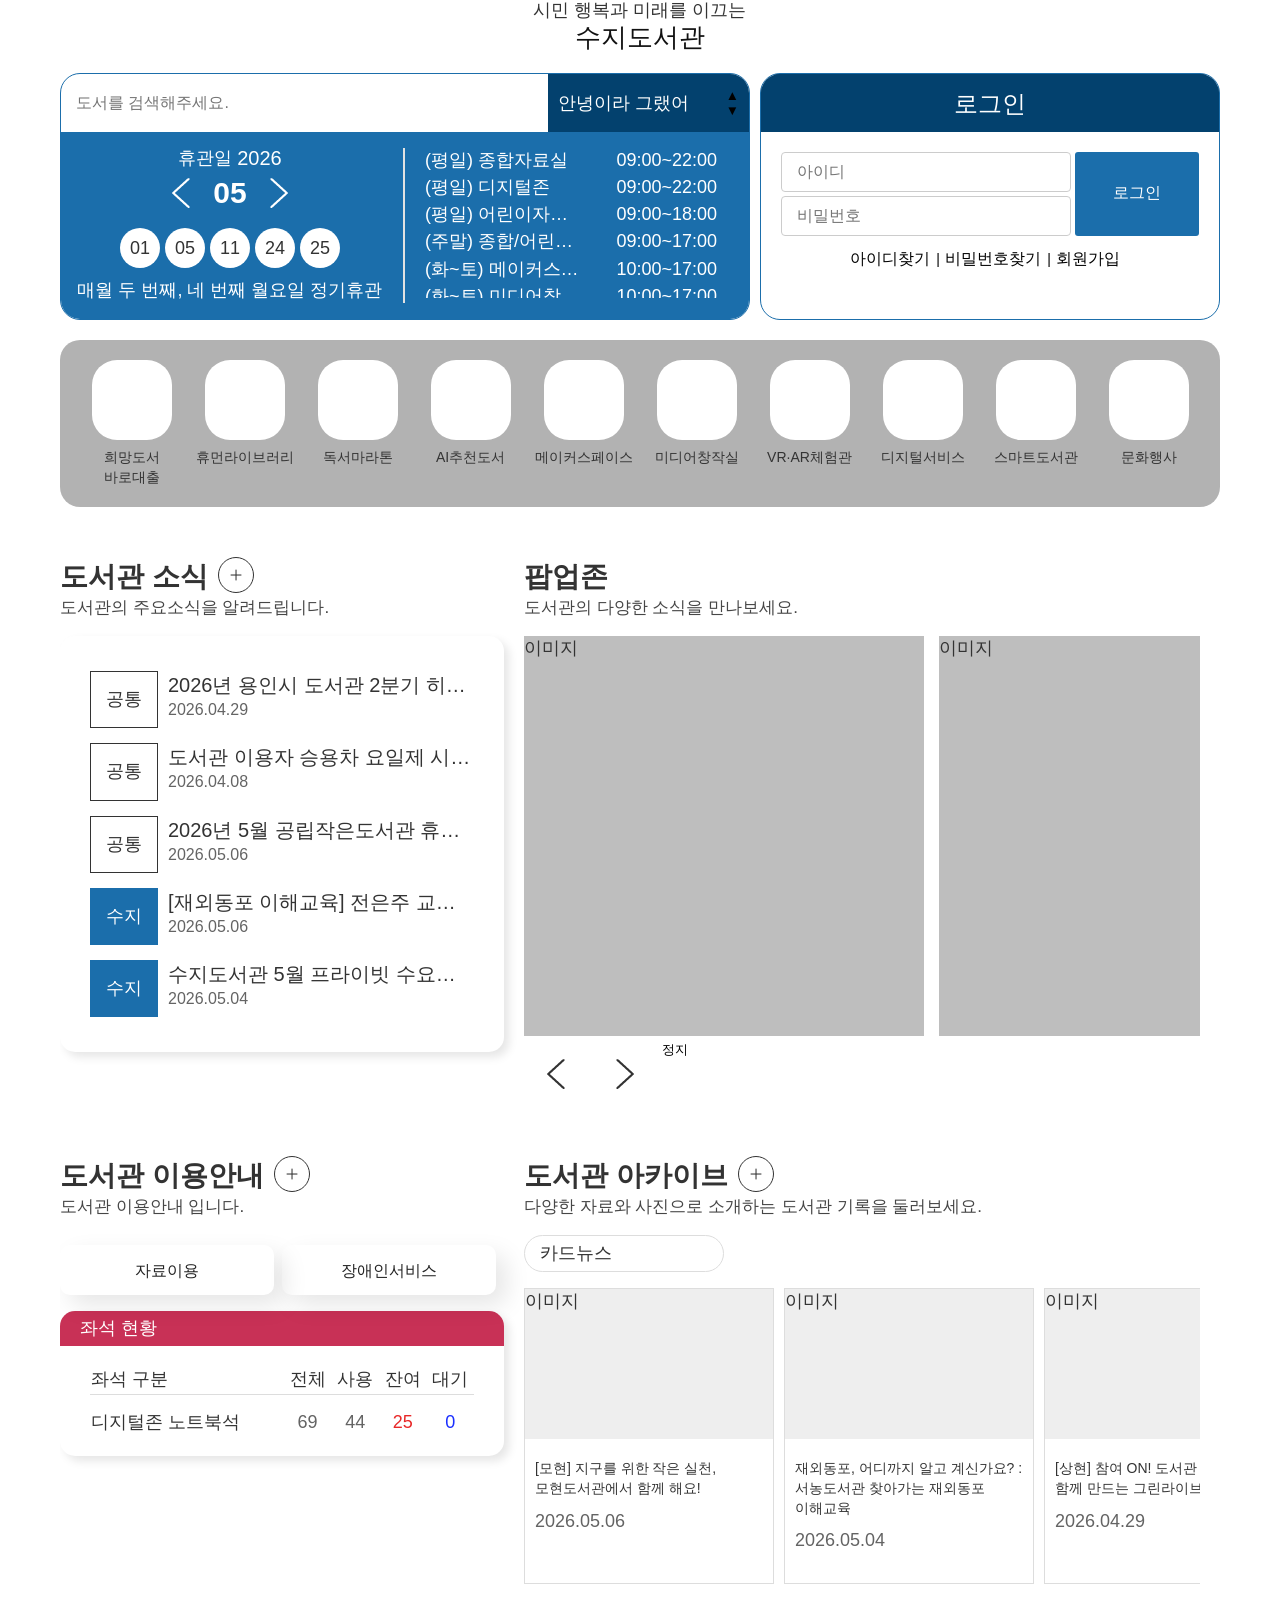
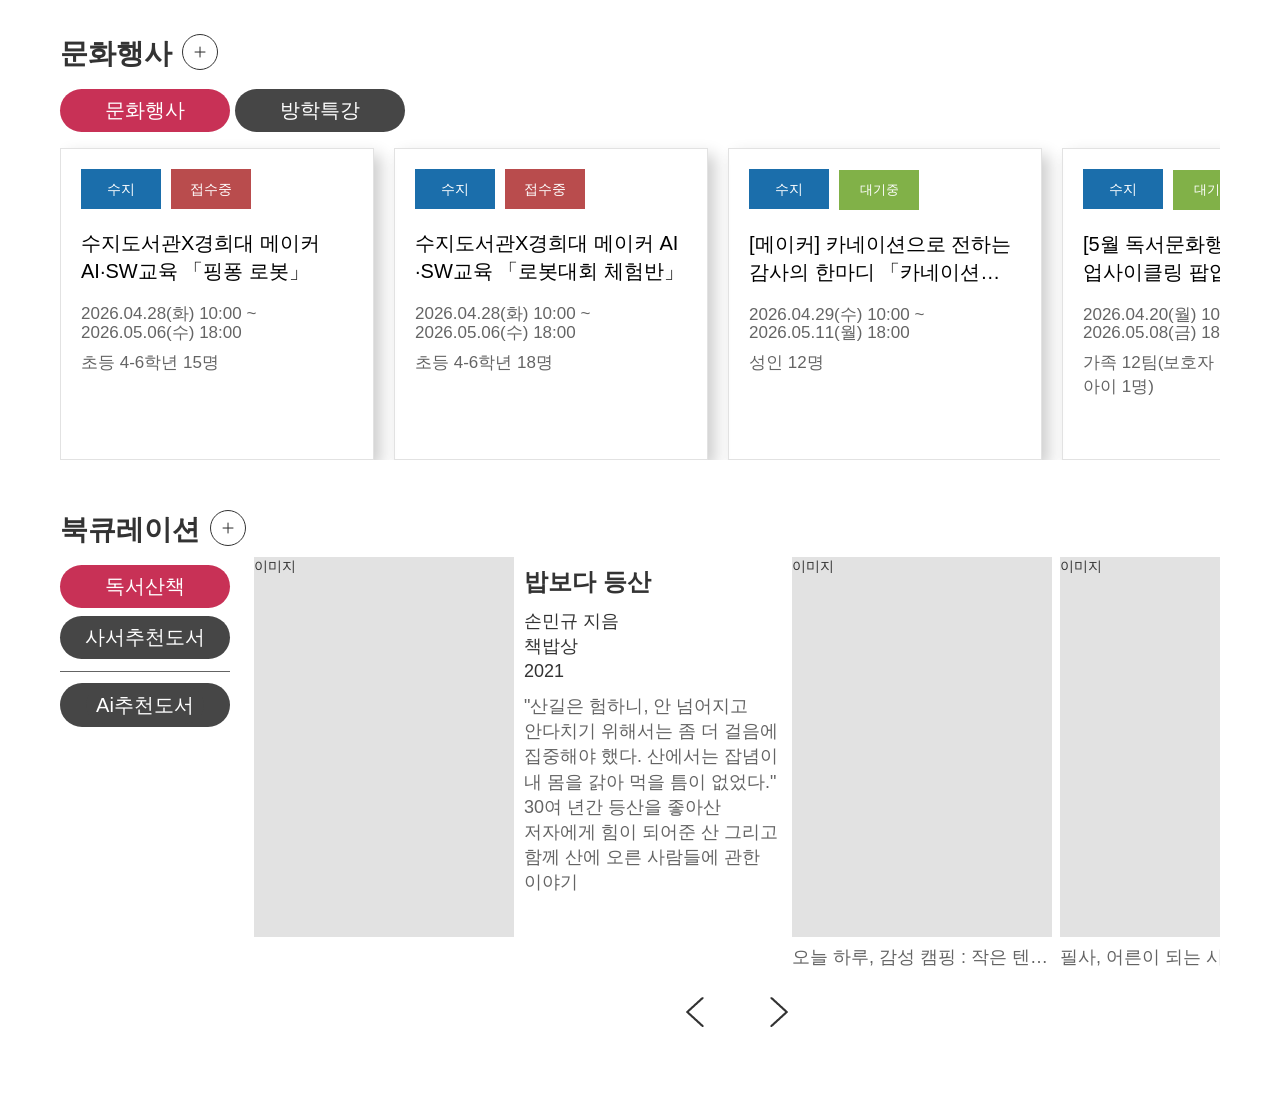
==== commit 0b6b1c05: "js 80% 진행중" ====
--- a/index.html
+++ b/index.html
@@ -45,9 +45,9 @@
                                     <span class="year">2026</span>
                                 </p>
                                 <p class="btns">
-                                    <button class="prev"><img src="../images/icon/prev-w.png" alt="이전목록"></button>
+                                    <button class="prev"><img src="images/icon/prev-w.png" alt="이전목록"></button>
                                     <span>05</span>
-                                    <button class="nest"><img src="../images/icon/next-w.png" alt="다음목록"></button>
+                                    <button class="nest"><img src="images/icon/next-w.png" alt="다음목록"></button>
                                 </p>
                                 <div class="rest-day">
                                     <span>01</span>
@@ -162,7 +162,7 @@
                 <div class="sec-area notice">
                     <div class="tit-box">
                         <h2 class="sec-tit">도서관 소식</h2>
-                        <a href="#" class="more"><img src="../images/icon/plus.png" alt="전체보기"></a>
+                        <a href="#" class="more"><img src="images/icon/plus.png" alt="전체보기"></a>
                     </div>
                     <p class="main-txt">도서관의 주요소식을 알려드립니다.</p>
                 
@@ -210,33 +210,33 @@
                         <h2 class="sec-tit">팝업존</h2>
                     </div>
                     <p class="main-txt">도서관의 다양한 소식을 만나보세요.</p>
-                        <div class="list-wrap">
-                            <div class="img-area">
-                                <div class="img-box">
+                        <div class="list-wrap event-swiper swiper">
+                            <div class="swiper-wrapper">
+                                <div class="swiper-slide">
                                     이미지
                                     <img src="" alt="">
                                 </div>
-                                <div class="img-box">
+                                <div class="swiper-slide">
                                     이미지
                                     <img src="" alt="">
                                 </div>
-                                <div class="img-box">
+                                <div class="swiper-slide">
                                     이미지
                                     <img src="" alt="">
                                 </div>
-                                <div class="img-box">
+                                <div class="swiper-slide">
                                     이미지
                                     <img src="" alt="">
                                 </div>
-                                <div class="img-box">
+                                <div class="swiper-slide">
                                     이미지
                                     <img src="" alt="">
                                 </div>
                             </div>
                         </div>
                         <p clss="slide-btns">
-                                <button class="prev-btn">이전</button>
-                                <button class="next-btn">다음</button>
+                                <button class="swiper-button-prev"><img src="images/icon/prev.png" alt=""></button>
+                                <button class="swiper-button-next"><img src="images/icon/next.png" alt=""></button>
                                 <button class="stop-btn">정지</button>
                         </p>
                 </div><!--/팝업존-->
@@ -247,7 +247,7 @@
                 <div class="sec-area guide">
                     <div class="tit-box">
                         <h2 class="sec-tit">도서관 이용안내</h2>
-                        <a href="#" class="more"><img src="../images/icon/plus.png" alt="전체보기"></a>
+                        <a href="#" class="more"><img src="images/icon/plus.png" alt="전체보기"></a>
                     </div>
                     <p class="main-txt">도서관 이용안내 입니다.</p>
                     <div class="btn-box">
@@ -285,7 +285,7 @@
                     <div class="tit-wrap">
                         <div class="tit-box">
                             <h2 class="sec-tit">도서관 아카이브</h2>
-                            <a href="#" class="more"><img src="../images/icon/plus.png" alt="전체보기"></a>
+                            <a href="#" class="more"><img src="images/icon/plus.png" alt="전체보기"></a>
                         </div>
                         <p class="main-txt">다양한 자료와 사진으로 소개하는 도서관 기록을 둘러보세요.</p>
                             <ul class="sel-box">
@@ -336,7 +336,7 @@
                 <div class="sec-area culture-banner">
                     <div class="tit-box">
                         <h2 class="sec-tit">문화행사</h2>
-                        <a href="#" class="more"><img src="../images/icon/plus.png" alt="전체보기"></a>
+                        <a href="#" class="more"><img src="images/icon/plus.png" alt="전체보기"></a>
                     </div>
                     <div class="tab-btn">
                         <button class="active">문화행사</button>
@@ -495,7 +495,7 @@
                 <div class="sec-area curation">  
                     <div class="tit-box">
                         <h2 class="sec-tit">북큐레이션</h2>
-                        <a href="#" class="more"><img src="../images/icon/plus.png" alt="전체보기"></a>
+                        <a href="#" class="more"><img src="images/icon/plus.png" alt="전체보기"></a>
                     </div>
                     <div class="curation-box">
                         <div class="tab-btn">
@@ -609,8 +609,8 @@
                                 </li>
                             </ul>
                             <p class="slide-btns">
-                                <button class="prev"><img src="../images/icon/prev.png" alt="이전배너보기"></button>
-                                <button class="next"><img src="../images/icon/next.png" alt="다음배너보기"></button>
+                                <button class="prev"><img src="images/icon/prev.png" alt="이전배너보기"></button>
+                                <button class="next"><img src="images/icon/next.png" alt="다음배너보기"></button>
                             </p>
                         </div>
                     </div>
--- a/styles/index.css
+++ b/styles/index.css
@@ -249,13 +249,13 @@
     margin-bottom: 25px; 
     color: #464646;  
 }
-.banner-area { overflow: hidden; }
-.img-area {
+.swiper { overflow: hidden; }
+.swiper-wrapper {
     display: flex;
     width: 100%;
     overflow: hidden;
 }
-.popup-zone .img-box {
+.popup-zone .swiper-slide {
     width: 280px;
     height: 280px;
     margin-right: 15px;
@@ -673,7 +673,7 @@
     .feature-area li span { padding: 15px;}
     
     /*팝업존*/ 
-    .popup-zone .img-box {
+    .popup-zone .swiper-slide {
         width: 400px;
         height: 400px;
     }
